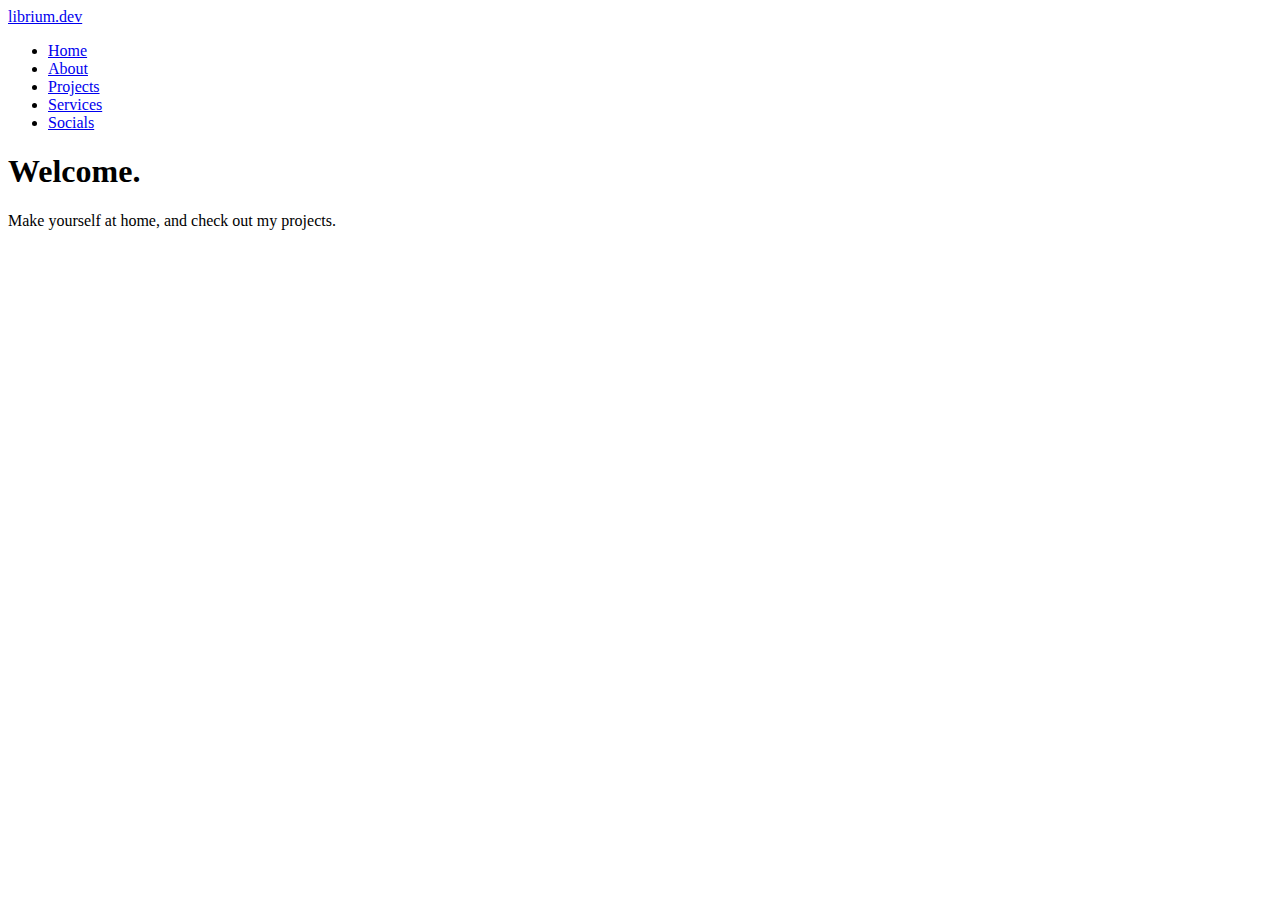
==== index.html @ b38878ab "l" ====
<!DOCTYPE html>
<html>

<head>
  <meta charset="utf-8">
  <meta name="viewport" content="width=device-width" >
  <title>replit</title>
  <link href="style.css" rel="stylesheet" type="text/css" />
</head>

<body>
  
  <script src="script.js"></script>
  <div class="container">


    <div class=navbar>
      <div class="logo">
        <p1><a href="#">librium.dev</a></p1>
      </div>
      <ul>
        <li><a href="#">Home</a></li>
        <li><a href="#">About</a></li>
        <li><a href="#">Projects</a></li>
        <li><a href="#">Services</a></li>
        <li><a href="#">Socials</a></li>
      </ul>
    </div>

    <div class="homepage">
      <h1>Welcome.</h1>
      <p>Make yourself at home, and check out my projects.</p>
    </div>
  </div>
  
</body>

</html>
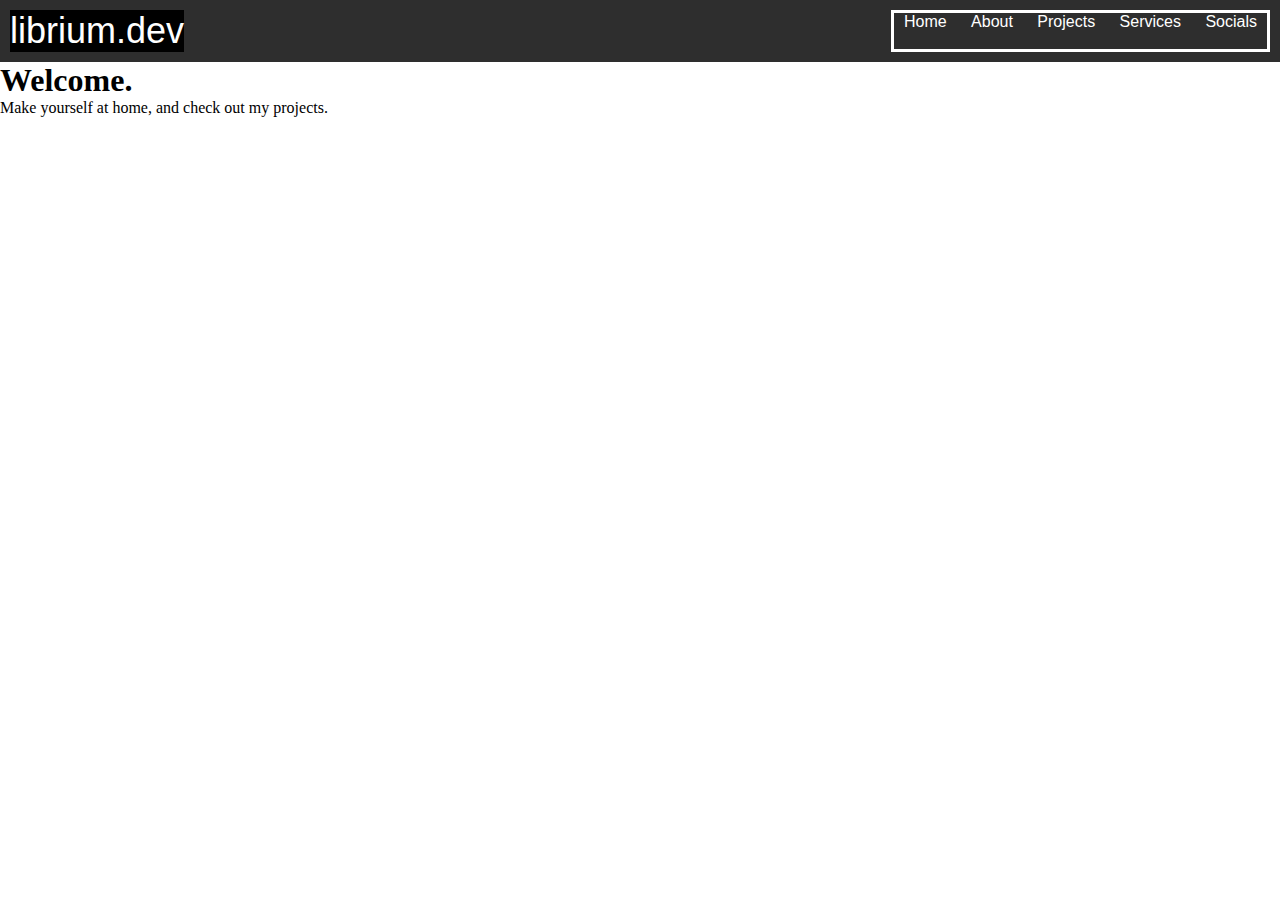
==== commit 20214b57: "hi" ====
--- a/index.html
+++ b/index.html
@@ -4,13 +4,13 @@
 <head>
   <meta charset="utf-8">
   <meta name="viewport" content="width=device-width" >
-  <title>replit</title>
-  <link href="style.css" rel="stylesheet" type="text/css" />
+  <title>Librium's Port</title>
+  <link href="src/style.css" rel="stylesheet" type="text/css" />
 </head>
 
 <body>
   
-  <script src="script.js"></script>
+  <script src="src/script.js"></script>
   <div class="container">
 
 
--- a/src/style.css
+++ b/src/style.css
@@ -0,0 +1,56 @@
+html {
+    height: 100%;
+    width: 100%;
+  }
+  
+  *{
+    margin:0;
+    padding:0;
+  }
+  
+  
+  .navbar{
+    display:flex;
+    background-color: #2e2e2e;
+    padding:10px;
+    justify-content: space-between;
+   
+    font-family: 'Roboto', sans-serif;
+    
+    flex-direction: row;
+    
+  }
+  
+  
+  .logo{
+    background-color: #000000;
+    font-size: 4vh;
+    height:fit-content;
+    width: fit-content;
+    
+  }
+  
+  .logo p1{
+    
+    font-family:'Lucida Sans', 'Lucida Sans Regular', 'Lucida Grande', 'Lucida Sans Unicode', Geneva, Verdana, sans-serif;
+  
+  }
+  
+  .logo p1 a{
+    color:white;
+    text-decoration: none;
+  }
+  
+  .navbar ul{
+    border: solid white;
+    
+  }
+  .navbar ul li{
+    display: inline-block;
+    margin: 0px 10px;
+  }
+  .navbar ul li a{
+    text-decoration: none;
+    color: white;
+    
+  }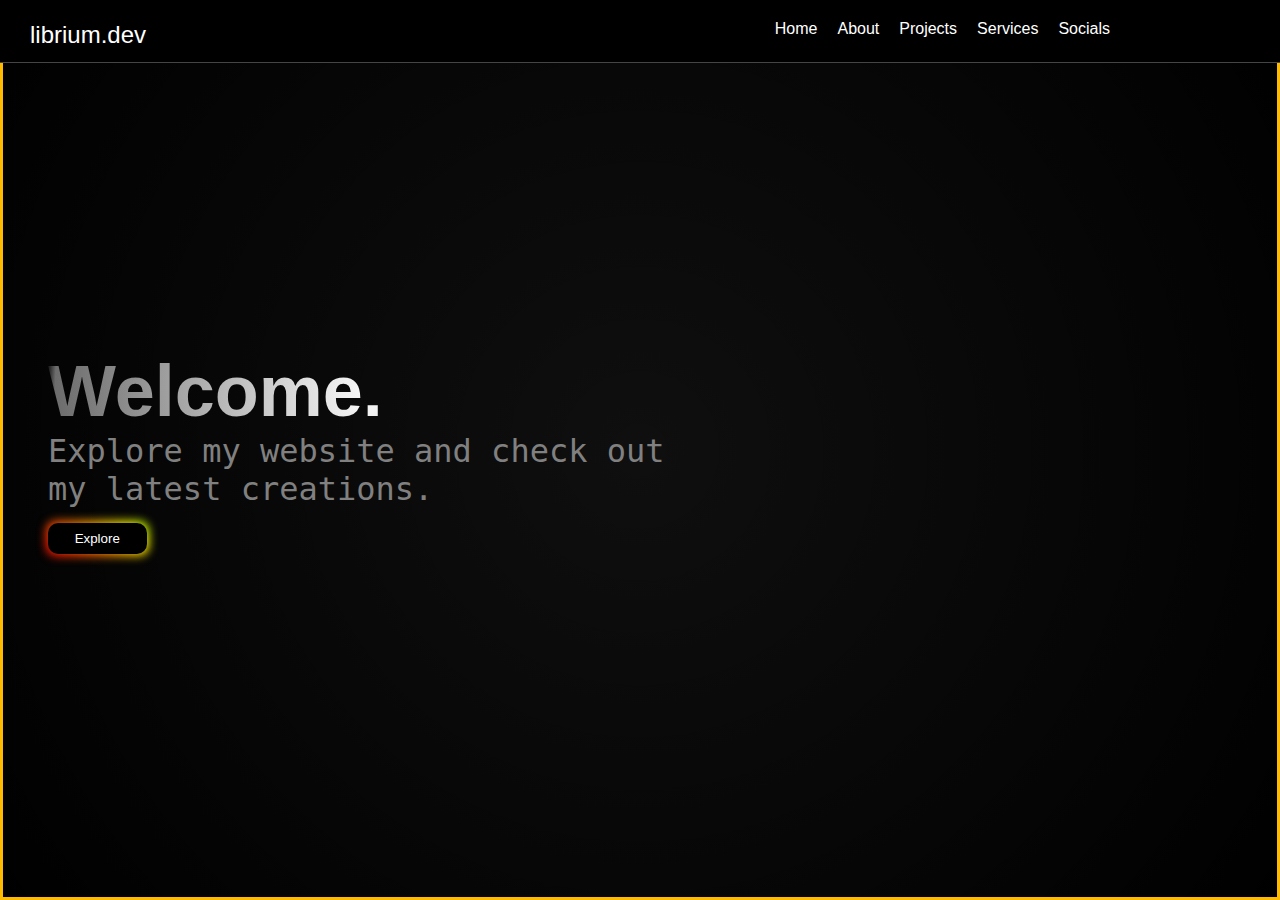
==== commit 88ce383e: "revamp" ====
--- a/index.html
+++ b/index.html
@@ -4,35 +4,51 @@
 <head>
   <meta charset="utf-8">
   <meta name="viewport" content="width=device-width" >
-  <title>Librium's Port</title>
-  <link href="src/style.css" rel="stylesheet" type="text/css" />
+  <title>Home</title>
+  <link href="style.css" rel="stylesheet" type="text/css" />
+  <link href="https://cdnjs.cloudflare.com/ajax/libs/font-awesome/6.5.1/css/all.min.css" rel="stylesheet" type="text/css" />
+
+  <link rel="preconnect" href="https://fonts.googleapis.com">
+  <link rel="preconnect" href="https://fonts.gstatic.com" crossorigin>
+  <link href="https://fonts.googleapis.com/css2?family=Poppins:wght@100&display=swap" rel="stylesheet">
 </head>
 
 <body>
   
-  <script src="src/script.js"></script>
+  <script src="script.js"></script>
   <div class="container">
 
 
     <div class=navbar>
       <div class="logo">
-        <p1><a href="#">librium.dev</a></p1>
+        <p1><a href="index.html">librium.dev</a></p1>
       </div>
       <ul>
-        <li><a href="#">Home</a></li>
-        <li><a href="#">About</a></li>
+        <li><a href="index.html">Home</a></li>
+        <li><a href="about.html">About</a></li>
         <li><a href="#">Projects</a></li>
         <li><a href="#">Services</a></li>
         <li><a href="#">Socials</a></li>
       </ul>
     </div>
+     
+    <aside class=welcomemsg>
+     
+     <section class=welcometext> 
+       <h1>Welcome.</h1>
 
-    <div class="homepage">
-      <h1>Welcome.</h1>
-      <p>Make yourself at home, and check out my projects.</p>
-    </div>
+     <p>Explore my website and check out my latest creations.</p>
+     <button class="explore-button"> Explore</button></section>
+
+      <div class="iconswrapper">
+   
+        <h1 class=angledbrack> &lt/&gt </h1>
+      </div>
+     
+    </aside>
+  
   </div>
-  
+ 
 </body>
 
 </html>--- a/style.css
+++ b/style.css
@@ -0,0 +1,216 @@
+
+html {
+  height: 100%;
+  width: 100%;
+}
+*{
+  margin:0;
+  padding:0;
+  box-sizing: border-box;
+}
+
+.container{
+  width: 100vw;
+  height:100vh;
+  overflow: scroll;
+  background: radial-gradient(circle, rgba(0,0,0,0.9408555658591562) 0%, rgba(0,0,0,1) 100%);
+}
+.navbar{
+  display:flex;
+  background-color: #000000;
+  padding: 10px 100px 10px 30px;
+  justify-content: space-between;
+  position: fixed;
+  width: 100vw;
+  font-family: 'Segoe UI', Tahoma, Geneva, Verdana, sans-serif;
+  border-bottom: 1px #454545 solid;
+  flex-direction: row;
+
+}
+
+
+.logo{
+  background-color: #000000;
+  font-size: 4vh;
+  height:fit-content;
+  width: fit-content;
+  margin-right: 10px;
+  user-select: none;
+}
+
+.logo p1{
+
+ font-family:  inherit;
+
+}
+
+.logo p1 a{
+  color:white;
+  text-decoration: none;
+  font-size: 24px;
+}
+
+.navbar ul{
+ /* border: solid rgba(255,255 , 255, 0.3) 1px;*/
+  height:fit-content;
+  margin-right: 50px;
+  margin-top:10px;
+  display:flex;
+  justify-content: space-between;
+
+}
+
+.navbar ul li{
+  display: inline-block;
+  margin-right:20px;
+  font-family:inherit
+}
+.navbar ul li a{
+  text-decoration: none;
+  color: white;
+transition-duration: 0.4s;
+}
+
+.navbar ul li a:hover{
+  color: #000000;
+  background-color: white;
+  border-radius: 5px;
+  padding: 5px;
+
+}
+
+.welcomemsg{
+  color:white;
+  display:flex;
+  align-items: center;
+  justify-content:space-between;
+  flex-wrap: wrap;
+  
+  padding: 100px 10px 96px 45px;
+
+  border:#ffbb00 solid ;
+  height:100%;
+  width: 100%;
+}
+
+
+
+
+.welcometext h1{
+  font-family: 'Segoe UI', Tahoma, Geneva, Verdana, sans-serif;
+  font-size:72px;
+  
+  background: -webkit-radial-gradient(circle, rgba(251,251,251,1) 0%, rgba(108,108,108,1) 97%, rgba(0,0,0,0.9408555658591562) 100%);
+  -webkit-background-clip: text;
+  background-clip: text;
+  
+  -webkit-text-fill-color: transparent;
+}
+
+.welcometext p{
+  font-family:  monospace;
+  font-size: 32px;
+  font-weight:lighter;
+  width: 50vw;
+  color:grey;
+}
+
+.angledbrack{
+  font-size:150px;
+  color:white;
+ 
+  font-family: 'Poppins', sans-serif;
+  font-weight: 100;
+ margin-right: 150px;
+  overflow: hidden;
+  animation-duration: 1s;
+    animation-fill-mode: both;
+    -webkit-animation-duration: 1s;
+    -webkit-animation-fill-mode: both;
+  animation-name: fadeInUp;
+  -webkit-animation-name: fadeInUp;
+  opacity: 0;
+  z-index: -1;
+}
+
+@keyframes fadeInUp {
+from {
+    transform: translate3d(0,400px,0)
+}
+
+to {
+    transform: translate3d(0,0,0);
+    opacity: 1
+}
+}
+
+.explore-button {
+  padding: 0.6em 2em;
+  margin-top:15px;
+
+  border: none;
+  outline: none;
+  color: rgb(255, 255, 255);
+  background: #111;
+  cursor: pointer;
+  position: relative;
+  z-index: 0;
+  border-radius: 10px;
+  user-select: none;
+  -webkit-user-select: none;
+  touch-action: manipulation;
+}
+
+.explore-button:before {
+  content: "";
+  background: linear-gradient(
+    45deg,
+    #ff0000,
+    #ff7300,
+    #fffb00,
+    #48ff00,
+    #00ffd5,
+    #002bff,
+    #7a00ff,
+    #ff00c8,
+    #ff0000
+  );
+  position: absolute;
+  top: -2px;
+  left: -2px;
+  background-size: 400%;
+  z-index: -1;
+  filter: blur(5px);
+  -webkit-filter: blur(5px);
+  width: calc(100% + 4px);
+  height: calc(100% + 4px);
+  animation: glowing-button-85 20s linear infinite;
+  transition: opacity 0.3s ease-in-out;
+  border-radius: 10px;
+}
+
+@keyframes glowing-button-85 {
+  0% {
+    background-position: 0 0;
+  }
+  50% {
+    background-position: 400% 0;
+  }
+  100% {
+    background-position: 0 0;
+  }
+}
+
+.explore-button:after {
+  z-index: -1;
+  content: "";
+  position: absolute;
+  width: 100%;
+  height: 100%;
+  background: #000000;
+  left: 0;
+  top: 0;
+  border-radius: 10px;
+}
+
+
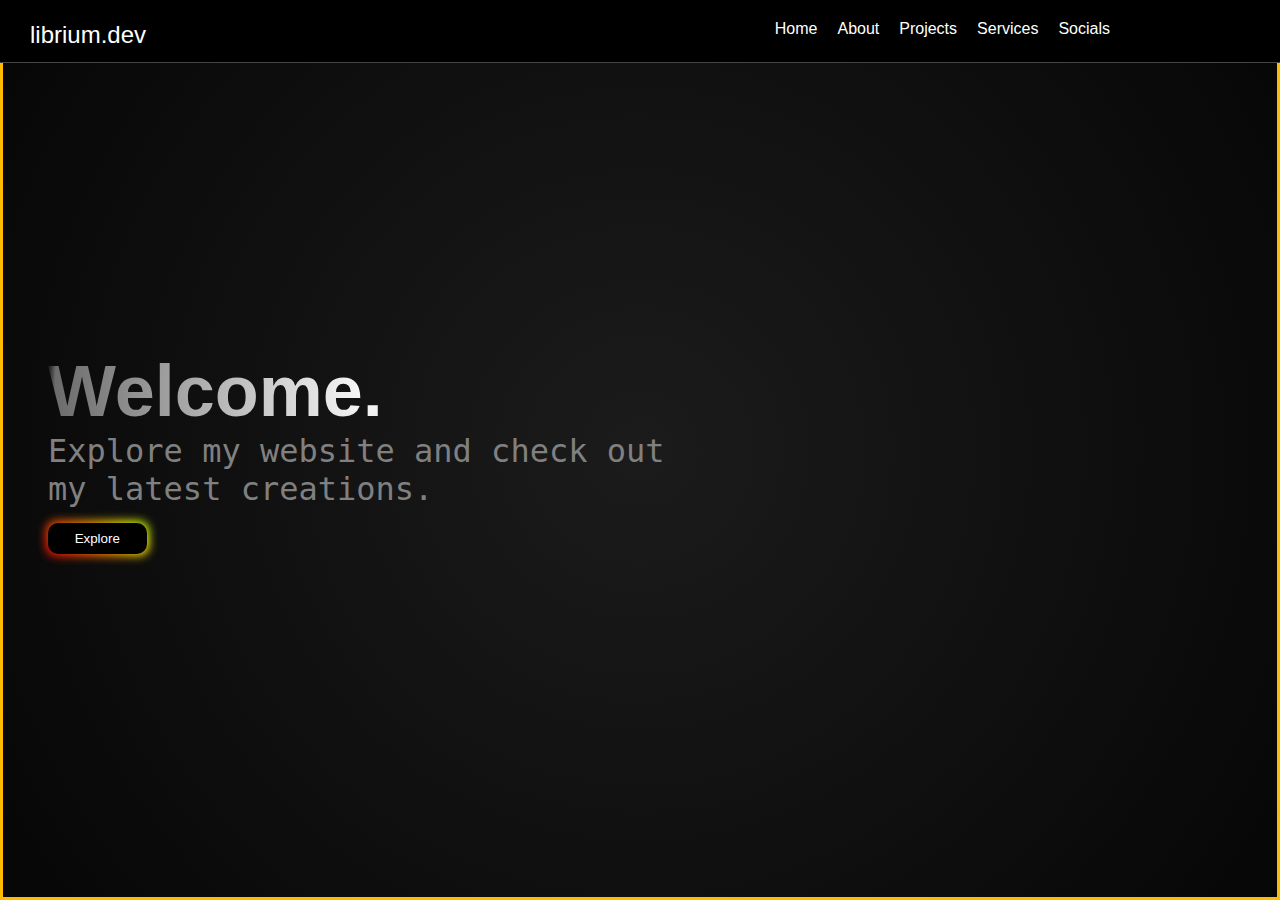
==== commit b91807fd: "prjectspg" ====
--- a/index.html
+++ b/index.html
@@ -4,8 +4,8 @@
 <head>
   <meta charset="utf-8">
   <meta name="viewport" content="width=device-width" >
-  <title>Home</title>
-  <link href="style.css" rel="stylesheet" type="text/css" />
+  <title>Librium</title>
+  <link href="src/style.css" rel="stylesheet" type="text/css" />
   <link href="https://cdnjs.cloudflare.com/ajax/libs/font-awesome/6.5.1/css/all.min.css" rel="stylesheet" type="text/css" />
 
   <link rel="preconnect" href="https://fonts.googleapis.com">
@@ -15,18 +15,18 @@
 
 <body>
   
-  <script src="script.js"></script>
+  <script src="src/script.js"></script>
   <div class="container">
 
 
     <div class=navbar>
       <div class="logo">
-        <p1><a href="index.html">librium.dev</a></p1>
+        <p1><a href="src/script.js">librium.dev</a></p1>
       </div>
       <ul>
         <li><a href="index.html">Home</a></li>
-        <li><a href="about.html">About</a></li>
-        <li><a href="#">Projects</a></li>
+        <li><a href="src/about.html">About</a></li>
+        <li><a href="src/projects.html">Projects</a></li>
         <li><a href="#">Services</a></li>
         <li><a href="#">Socials</a></li>
       </ul>
--- a/src/style.css
+++ b/src/style.css
@@ -0,0 +1,225 @@
+
+html {
+  height: 100%;
+  width: 100%;
+}
+*{
+  margin:0;
+  padding:0;
+  box-sizing: border-box;
+}
+
+.container{
+  width: 100vw;
+  height:100vh;
+  overflow: scroll;
+  background: rgb(10,10,10);
+  background: radial-gradient(circle, rgba(10,10,10,0.929651084066439) 0%, rgba(6,6,6,1) 100%);
+}
+
+.creations-container{
+  width: 100vw;
+  height:100vh;
+  overflow: scroll;
+  background: rgb(10,10,10);
+  background: linear-gradient(90deg, rgba(10,10,10,1) 0%, rgba(8,8,8,0.9520600476518732) 50%, rgba(6,6,6,1) 100%);
+}
+.navbar{
+  display:flex;
+  background-color: #000000;
+  padding: 10px 100px 10px 30px;
+  justify-content: space-between;
+  position: fixed;
+  width: 100vw;
+  font-family: 'Segoe UI', Tahoma, Geneva, Verdana, sans-serif;
+  border-bottom: 1px #454545 solid;
+  flex-direction: row;
+
+}
+
+
+.logo{
+  background-color: #000000;
+  font-size: 4vh;
+  height:fit-content;
+  width: fit-content;
+  margin-right: 10px;
+  user-select: none;
+}
+
+.logo p1{
+
+ font-family:  inherit;
+
+}
+
+.logo p1 a{
+  color:white;
+  text-decoration: none;
+  font-size: 24px;
+}
+
+.navbar ul{
+ /* border: solid rgba(255,255 , 255, 0.3) 1px;*/
+  height:fit-content;
+  margin-right: 50px;
+  margin-top:10px;
+  display:flex;
+  justify-content: space-between;
+
+}
+
+.navbar ul li{
+  display: inline-block;
+  margin-right:20px;
+  font-family:inherit
+}
+.navbar ul li a{
+  text-decoration: none;
+  color: white;
+transition-duration: 0.4s;
+}
+
+.navbar ul li a:hover{
+  color: #000000;
+  background-color: white;
+  border-radius: 5px;
+  padding: 5px;
+
+}
+
+.welcomemsg{
+  color:white;
+  display:flex;
+  align-items: center;
+  justify-content:space-between;
+  flex-wrap: wrap;
+  
+  padding: 100px 10px 96px 45px;
+
+  border:#ffbb00 solid ;
+  height:100%;
+  width: 100%;
+}
+
+
+
+
+.welcometext h1{
+  font-family: 'Segoe UI', Tahoma, Geneva, Verdana, sans-serif;
+  font-size:72px;
+  
+  background: -webkit-radial-gradient(circle, rgba(251,251,251,1) 0%, rgba(108,108,108,1) 97%, rgba(0,0,0,0.9408555658591562) 100%);
+  -webkit-background-clip: text;
+  background-clip: text;
+  
+  -webkit-text-fill-color: transparent;
+}
+
+.welcometext p{
+  font-family:  monospace;
+  font-size: 32px;
+  font-weight:lighter;
+  width: 50vw;
+  color:grey;
+}
+
+.angledbrack{
+  font-size:150px;
+  color:white;
+ 
+  font-family: 'Poppins', sans-serif;
+  font-weight: 100;
+ margin-right: 150px;
+  overflow: hidden;
+  animation-duration: 1s;
+    animation-fill-mode: both;
+    -webkit-animation-duration: 1s;
+    -webkit-animation-fill-mode: both;
+  animation-name: fadeInUp;
+  -webkit-animation-name: fadeInUp;
+  opacity: 0;
+  z-index: -1;
+}
+
+@keyframes fadeInUp {
+from {
+    transform: translate3d(0,400px,0)
+}
+
+to {
+    transform: translate3d(0,0,0);
+    opacity: 1
+}
+}
+
+.explore-button {
+  padding: 0.6em 2em;
+  margin-top:15px;
+
+  border: none;
+  outline: none;
+  color: rgb(255, 255, 255);
+  background: #111;
+  cursor: pointer;
+  position: relative;
+  z-index: 0;
+  border-radius: 10px;
+  user-select: none;
+  -webkit-user-select: none;
+  touch-action: manipulation;
+}
+
+.explore-button:before {
+  content: "";
+  background: linear-gradient(
+    45deg,
+    #ff0000,
+    #ff7300,
+    #fffb00,
+    #48ff00,
+    #00ffd5,
+    #002bff,
+    #7a00ff,
+    #ff00c8,
+    #ff0000
+  );
+  position: absolute;
+  top: -2px;
+  left: -2px;
+  background-size: 400%;
+  z-index: -1;
+  filter: blur(5px);
+  -webkit-filter: blur(5px);
+  width: calc(100% + 4px);
+  height: calc(100% + 4px);
+  animation: glowing-button-85 20s linear infinite;
+  transition: opacity 0.3s ease-in-out;
+  border-radius: 10px;
+}
+
+@keyframes glowing-button-85 {
+  0% {
+    background-position: 0 0;
+  }
+  50% {
+    background-position: 400% 0;
+  }
+  100% {
+    background-position: 0 0;
+  }
+}
+
+.explore-button:after {
+  z-index: -1;
+  content: "";
+  position: absolute;
+  width: 100%;
+  height: 100%;
+  background: #000000;
+  left: 0;
+  top: 0;
+  border-radius: 10px;
+}
+
+
